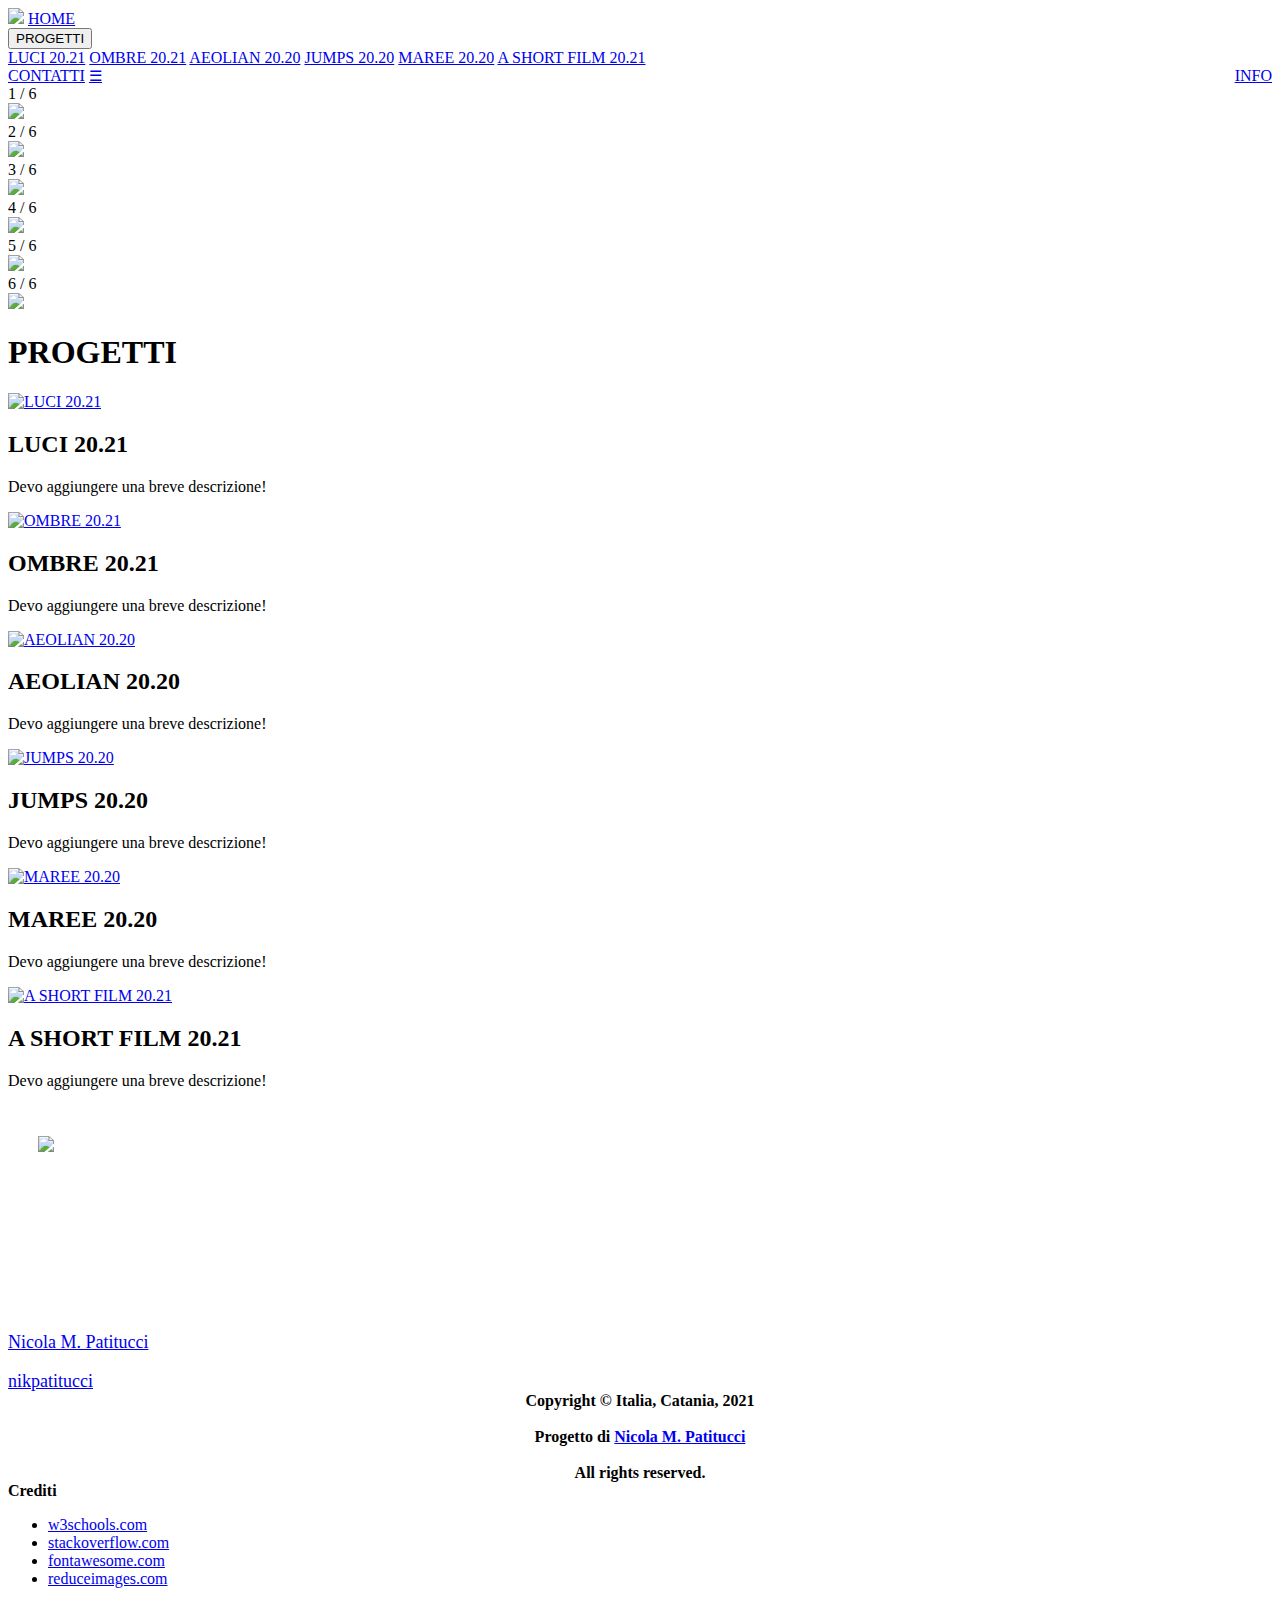
==== index.html @ ebbb5ac2 "Add files via upload" ====
<!doctype html> <!-- descrive il tipo di file che il browser si deve aspettare -->
<html>
  <!-- <html> rappresenta la radice del documento, dentro c'è contenuto head e body affiancati, il resto è tutto al di dentro di una struttura ad albero (lang è un attributo globale serve a indicare al browser di impostare la lingua italiana) -->
<head>
  <!-- testa del documento, qui vengono inseriti tutte le informazioni generali del documento -->
  <title>Nik Pat*</title> <!-- titolo della pagina -->
  <meta charset="UTF8">
  <!-- metadati -> serve per il browser e i motori di ricerca in questo caso codifichiamo in utf8 per gli accenti (anche i caratteri speciali) -->
  <meta name="viewport" content="width=device-width, initial-scale=1.0">
  <!-- permette ai web designer di prendere il pieno controllo del viewport, il viewport è la parte di schermo visibile dell'utente. -->
  <!-- CSS -->
  <link rel="stylesheet" type="text/css" href="./css/index.css">              <!-- link definisce un collegamento fra il documento e una risorsa esterna, usa attributi globali come rel, type e href -->
  <link rel="stylesheet" type="text/css" href="./css/font-awesome.min.css">   <!-- rispettivamente per il tipo di relazione, il formato e il percorso del documento -->
  <!-- Icon -->
  <link rel="icon" type="image/png" href="./img/favicon.png"> <!-- link per cambiare l'icona del sito web -->
  <noscript>Il tuo browser non supporta JavaScript!</noscript>
  <!-- testo alternativo per quando il browser non supporta la tipologia di script indicata, oppure quando lo script non c'è -->
</head>

<body> <!-- <body> dentro il corpo vengono visualizzati tutti i contenuti di un documento HTML, come immagini, collegamenti ipertestuali, tabelle, elenchi, ecc. -->
  <!-- Sezione del Menu di Navigazione -->
  <div class="topnav" id="myTopnav">
    <!-- Logo -->
    <img class="logo" src="./img/favicon.png" />
    <!-- Collegamenti tra le pagine -->
    <a href="#" class="active">HOME</a>
    <!-- Tendina a cascata (Drop Down List) -->
    <div class="dropdown">
      <button class="dropbtn" onclick="window.location.href='#projects'">PROGETTI <i class="fa fa-caret-down"></i>
      </button>
      <div class="dropdown-content">
        <a href="pages/luci.html#content">LUCI 20.21</a>
        <a href="pages/ombre.html#content">OMBRE 20.21</a>
        <a href="pages/aeolian.html#content">AEOLIAN 20.20</a>
        <a href="pages/jumps.html#content">JUMPS 20.20</a>
        <a href="pages/maree.html#content">MAREE 20.20</a>
        <a href="pages/a_short_film.html#content">A SHORT FILM 20.21</a>
      </div>
    </div>
    <a href="contact.html#about">CONTATTI</a>
    <!-- Scorrimento nella pagina tramite id="about" -> href="#about" -->
    <a href="#about" style="float: right">INFO</a>
    <!-- <a style="float: right" onclick="changeCSS()"><i class="fa fa-adjust" style="font-size: 19px;"></i></a> --> <!-- vecchio bottone per la funzione che cambia tema/css -->
    <!-- Responsive Hamburger -->
    <a class="icon" href="javascript:void(0);" style="font-size:15px;"  onclick="openHamburger()">&#9776;</a> <!-- href="javascript:void(0)"" per non navigare da nessuna parte  -->
  </div>
  <!-- Sezione delle Slide / Home -->
  <div class="home"><!-- il tag <div> definisce un contenitore vuoto, class="home" applica la regola (CSS) che ha come selettore .home -->
    <!-- Contenitore e Slide -->
    <div class="slideshow-container">
      <div class="mySlides fade">
        <div class="numbertext">1 / 6</div>
        <img src="./img/slider/1.jpg">
      </div>
      <div class="mySlides fade">
        <div class="numbertext">2 / 6</div>
        <img src="./img/slider/2.jpg">
      </div>
      <div class="mySlides fade">
        <div class="numbertext">3 / 6</div>
        <img src="./img/slider/3.jpg">
      </div>
      <div class="mySlides fade">
        <div class="numbertext">4 / 6</div>
        <img src="./img/slider/4.jpg">
      </div>
      <div class="mySlides fade">
        <div class="numbertext">5 / 6</div>
        <img src="./img/slider/5.jpg">
      </div>
      <div class="mySlides fade">
        <div class="numbertext">6 / 6</div>
        <img src="./img/slider/6.jpg">
      </div>
    </div>
  </div>
  <!-- Sezione per scorrere l'immagine di background <html> -->
  <div class="splitter-article"></div>
  <!-- Contenitore per Progetti (background nero) -->
  <div class="container" id="projects">
    <!-- Sezione Articolo (background bianco) -->
    <div class="article">
      <!-- PROGETTI -> Righe e Colonne di 3 -->
      <div class="row">
        <div class="column-project" style="padding-top: 0;">
          <h1>PROGETTI</h1>
        </div>
      </div>
      <div class="row">
        <!-- LUCI 20.21 -->
        <div class="column-project">
          <a href="./pages/luci.html#content"><img src="./img/slider/1.jpg" alt="LUCI 20.21" style="width:100%" /></a>
          <h2>LUCI 20.21</h2>
          <p>Devo aggiungere una breve descrizione!</p>
        </div>
        <!-- OMBRE 20.21 -->
        <div class="column-project">
          <a href="pages/ombre.html#content"><img src="./img/slider/2.jpg" alt="OMBRE 20.21" style="width:100%" /></a>
          <h2>OMBRE 20.21</h2>
          <p>Devo aggiungere una breve descrizione!</p>
        </div>
        <!-- AEOLIAN 20.20 -->
        <div class="column-project" style="border-right: none;">
          <a href="pages/aeolian.html#content"><img src="./img/slider/3.jpg" alt="AEOLIAN 20.20" style="width:100%" /></a>
          <h2>AEOLIAN 20.20</h2>
          <p>Devo aggiungere una breve descrizione!</p>
        </div>
      </div>
      <div class="row">
        <!-- JUMPS 20.20 -->
        <div class="column-project">
          <a href="pages/jumps.html#content"><img src="./img/slider/4.jpg" alt="JUMPS 20.20" style="width:100%" /></a>
          <h2>JUMPS 20.20</h2>
          <p>Devo aggiungere una breve descrizione!</p>
        </div>
        <!-- MAREE 20.20 -->
        <div class="column-project ">
          <a href="pages/maree.html#content"><img src="./img/slider/5_light.jpg" alt="MAREE 20.20" style="width:100%" /></a>
          <h2>MAREE 20.20</h2>
          <p>Devo aggiungere una breve descrizione!</p>
        </div>
        <!-- A SHORT FILM 20.21 -->
        <div class="column-project" style="border-right: none;">
          <a href="pages/a_short_film.html#content"><img src="./img/slider/6.jpg" alt="A SHORT FILM 20.21"
              style="width:100%" /></a>
          <h2>A SHORT FILM 20.21</h2>
          <p>Devo aggiungere una breve descrizione!</p>
        </div>
      </div>
    </div>
  </div>
  <div class="splitter-article"></div>
  <!-- Sezione About me -->
  <div class="container" id="about">
    <div class="row" style="padding:30px;">
      <div class="column-about">
        <img src="./img/profile/3.jpg" alt="Nicola Patitucci" style="color: white; width: 100%;" />
      </div>
      <div class="column-about" style="color: white">
        <h1 class="color-yellow">NIK PAT*</h1>
        <p>
          <--- Questa persona a sinistra sono iio</p>
            <p>Devo aggiungere una breve descrizione!</p>
      </div>
    </div>
  </div>
  <!-- Sezione per visualizzare l'immagine di background <html> serve per dare profondità alla pagina quando scorriamo i contenuti -->
  <div class="splitter-article"></div>
  <!-- Sezione del footer -->
  <div class="footer">
    <div class="row">
      <div class="column">
        <div class="row">
          <a target="_blank" href="https://www.facebook.com/nicola.patitucci.9" style="font-size: 18px;">
            <i class="fa fa-facebook"></i> Nicola M. Patitucci
          </a>
          <br><br>
          <a target="_blank" href="https://www.instagram.com/nikpatitucci/" style="font-size: 18px;">
            <i class="fa fa-instagram"></i> nikpatitucci
          </a>
          <!-- <br><br><a target="_blank" href="https://www.instagram.com/k.e.v.i.n.99/" style="font-size: 18px;"><i class="fa fa-instagram"></i> k.e.v.i.n.99</a> -->
        </div>
      </div>
      <!-- COPYRIGHT © Italia, Catania, 2021 -->
      <div class="column" style="text-align: center;">
        <div class="row">
          <strong>Copyright © Italia, Catania, 2021</strong>
        </div>
        <br>
        <div class="row">
          <!-- <strong>Progetto per <a target="_blank" href="https://www.instagram.com/nikpatitucci/" style="font-size: 16px;">Nicola M. Patitucci</a> by <a target="_blank" href="https://www.instagram.com/k.e.v.i.n.99/" style="font-size: 16px;">Kevin La Manna</a> <br><br> All rights reserved.</strong> -->
          <strong>Progetto di <a target="_blank" href="https://www.instagram.com/nikpatitucci/"style="font-size: 16px;">Nicola M. Patitucci</a>
            <br><br> 
            All rights reserved.
          </strong>
        </div>
      </div>
      <!-- CREDITI -->
      <div class="column">
        <strong>Crediti</strong>
        <ul>
          <li><a target="_blank" href="https://www.w3schools.com/">w3schools.com</a></li>
          <li><a target="_blank" href="https://stackoverflow.com/">stackoverflow.com</a></li>
          <li><a target="_blank" href="https://fontawesome.com/4.7">fontawesome.com</a></li>
          <li><a target="_blank" href="https://www.reduceimages.com/">reduceimages.com</a></li>
        </ul>
      </div>
    </div>
  </div>
  <!-- Variabili e Funzioni di JavaScript -->
  <script src="js/index.js"></script>
  <script src="js/hamburger.js"></script>
</body>

</html>
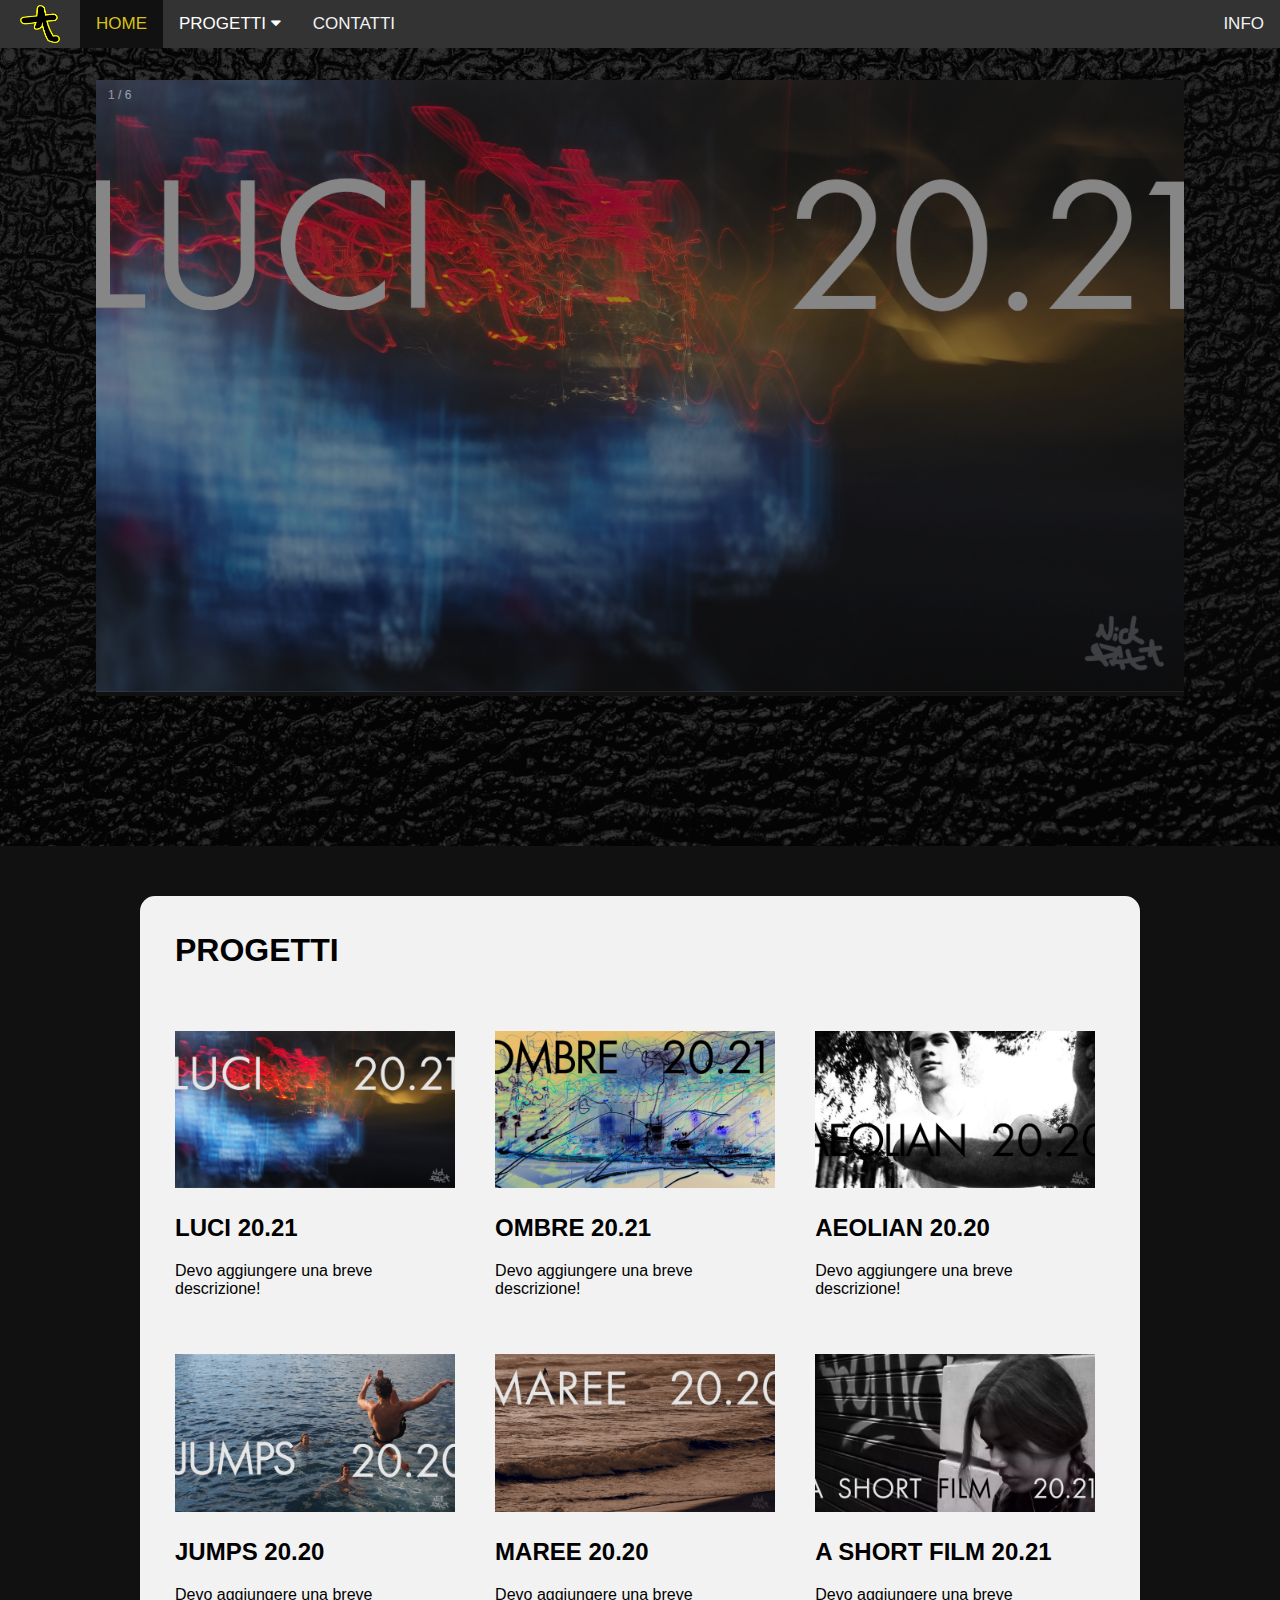
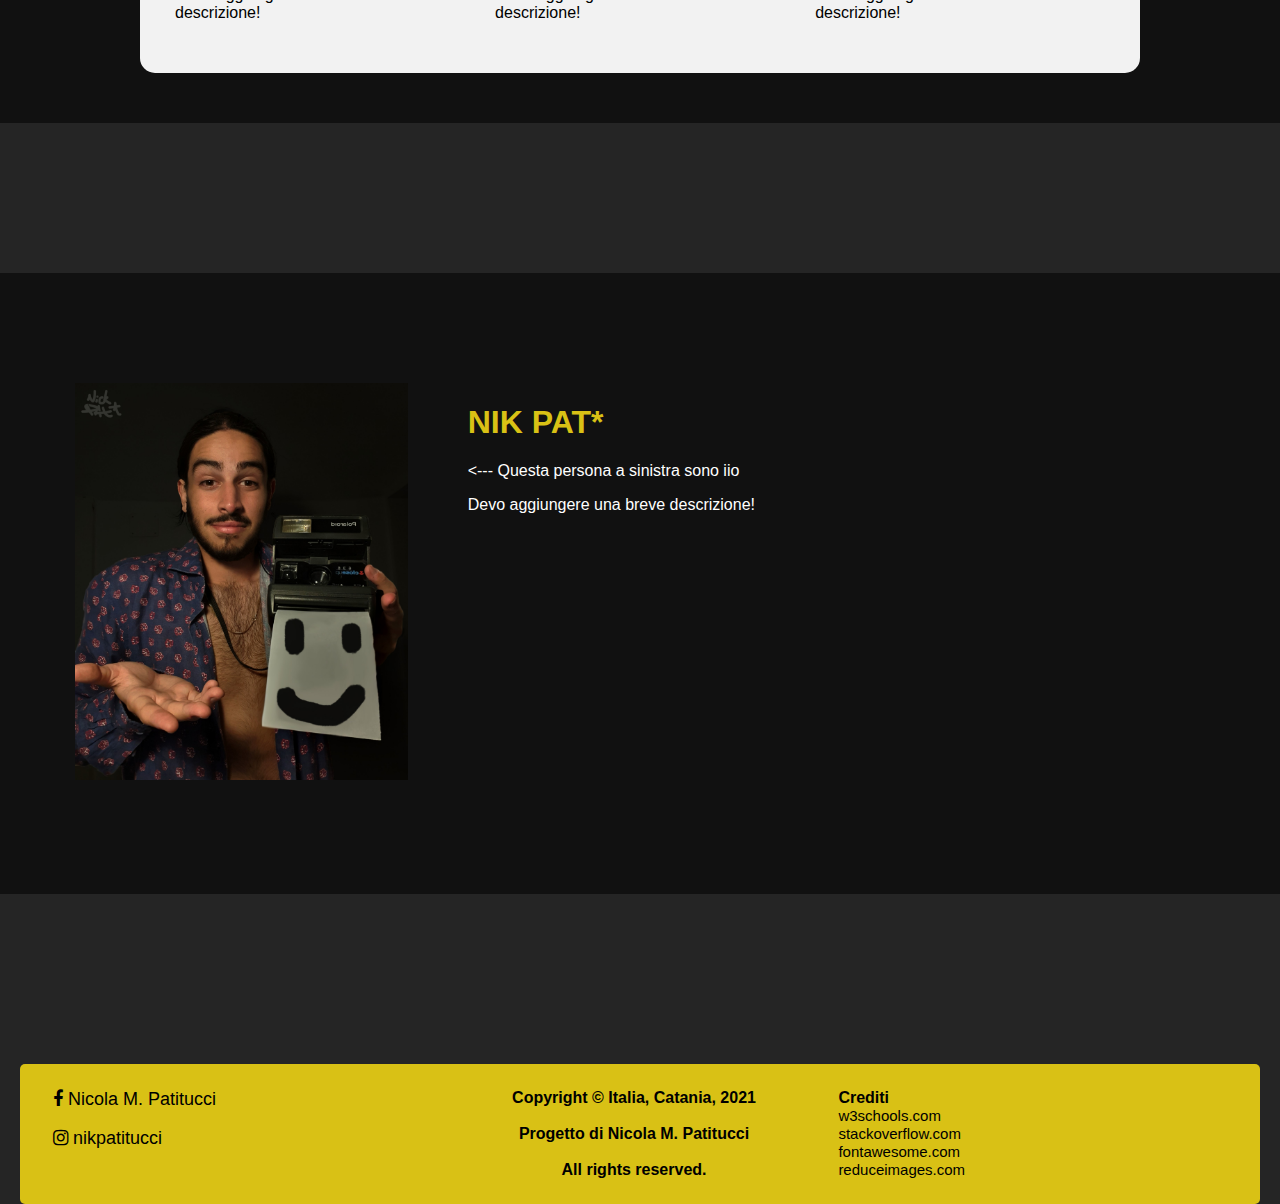
==== commit a255eb21: "Update index.html" ====
--- a/index.html
+++ b/index.html
@@ -21,7 +21,7 @@
   <!-- Sezione del Menu di Navigazione -->
   <div class="topnav" id="myTopnav">
     <!-- Logo -->
-    <img class="logo" src="./img/favicon.png" />
+    <img class="logo" src="img/favicon.png" />
     <!-- Collegamenti tra le pagine -->
     <a href="#" class="active">HOME</a>
     <!-- Tendina a cascata (Drop Down List) -->
@@ -50,27 +50,27 @@
     <div class="slideshow-container">
       <div class="mySlides fade">
         <div class="numbertext">1 / 6</div>
-        <img src="./img/slider/1.jpg">
+        <img src="img/slider/1.jpg">
       </div>
       <div class="mySlides fade">
         <div class="numbertext">2 / 6</div>
-        <img src="./img/slider/2.jpg">
+        <img src="img/slider/2.jpg">
       </div>
       <div class="mySlides fade">
         <div class="numbertext">3 / 6</div>
-        <img src="./img/slider/3.jpg">
+        <img src="img/slider/3.jpg">
       </div>
       <div class="mySlides fade">
         <div class="numbertext">4 / 6</div>
-        <img src="./img/slider/4.jpg">
+        <img src="img/slider/4.jpg">
       </div>
       <div class="mySlides fade">
         <div class="numbertext">5 / 6</div>
-        <img src="./img/slider/5.jpg">
+        <img src="img/slider/5.jpg">
       </div>
       <div class="mySlides fade">
         <div class="numbertext">6 / 6</div>
-        <img src="./img/slider/6.jpg">
+        <img src="img/slider/6.jpg">
       </div>
     </div>
   </div>
@@ -192,4 +192,4 @@
   <script src="js/hamburger.js"></script>
 </body>
 
-</html>+</html>
--- a/css/index.css
+++ b/css/index.css
@@ -0,0 +1,313 @@
+html{
+  background-color: rgb(37, 37, 37);
+  background-image: url("../img/background/dark-bg.png");
+  background-repeat: no-repeat;
+  background-attachment: fixed;
+  background-position: center;
+  background-size: cover;
+  scroll-behavior: smooth;
+}
+
+body{
+  font-family: "Trebuchet MS", Helvetica, sans-serif;
+  margin: 0; 
+}
+
+/* Navbar CSS */
+.topnav {
+  overflow: hidden;
+  background-color: #333;
+  position: fixed;
+  width: 100%;
+  top: 0;
+  z-index: 1;
+}
+
+.topnav a {
+  float: left;
+  display: block;
+  color: #f2f2f2;
+  text-align: center;
+  padding: 14px 16px;
+  text-decoration: none;
+  font-size: 17px;
+}
+
+.active{
+  background-color: #111!important; /* Ho messo !important perchè dato che uso questo .active sopra ad altri css è meglio metterlo sempre */
+  color: #d9c115!important; /* Ho messo !important perche ".topnav a" contiene "color: #f2f2f2;" */
+}
+
+.topnav .icon {
+  display: none;
+}
+
+.logo{
+  float: left;
+  width: 50px; 
+  height: 48px;
+  margin: 0 15px;
+  padding: 5px;
+}
+
+.dropdown {
+  float: left;
+  overflow: hidden;
+}
+
+.dropdown .dropbtn {
+  font-size: 17px;    
+  border: none;
+  outline: none;
+  color: white;
+  padding: 14px 16px;
+  background-color: inherit;
+  font-family: inherit;
+  margin: 0;
+}
+.dropdown-content {
+  display: none;
+  position: fixed;
+  background-color: #444;
+  min-width: 160px;
+  box-shadow: 0px 8px 16px 0px rgba(0,0,0,0.2);
+  z-index: 1;
+}
+
+.dropdown-content a {
+  float: none;
+  color: white;
+  padding: 12px 16px;
+  text-decoration: none;
+  display: block;
+  text-align: left;
+}
+
+.topnav a:hover, .dropdown:hover .dropbtn {
+  background-color: #111; 
+  color: #d9c115; 
+}
+
+.dropdown-content a:hover {
+  background-color: #111; 
+  color: #d9c115; 
+}
+
+.dropdown:hover .dropdown-content {
+  display: block;
+}
+
+/* SlideShow CSS */
+* {box-sizing:border-box}
+.slideshow-container {
+  max-width: inherit;
+  position: relative;
+  margin: auto; 
+  background-color: #111;
+  text-align: center;
+  width:85%
+}
+
+/* Hide the images by default */
+.mySlides {
+  display: none;
+}
+
+/* Number text (1/3 etc) */
+.numbertext {
+  color: #f2f2f2;
+  font-size: 12px;
+  padding: 8px 12px;
+  position: absolute;
+  top: 0;
+}
+
+.numbertext img{
+  width: 100%;
+}
+
+/* Varie Regole CSS */
+.center{
+  text-align: center;
+}
+
+.color-yellow{
+  color: #d9c115;
+}
+
+/* Row e Columns CSS */
+.column {
+  float: left;
+  padding: 20px;
+  width: 33%;
+}
+
+.column-about{
+  margin: 0; padding: 30px; float: left;
+  width: 33%;
+}
+
+
+.column-project{
+  float: left;
+  padding: 20px;
+  width: 33%;
+}
+
+.row:after {
+  content: "";
+  display: table;
+  clear: both;
+}
+.row > .column {
+  padding: 0 8px;
+}
+
+button {
+  border: none;
+  outline: 0;
+  display: inline-block;
+  padding: 8px;
+  color: white;
+  background-color: #000;
+  text-align: center;
+  cursor: pointer;
+  width: 100%;
+  font-size: 18px;
+}
+
+a {
+  text-decoration: none;
+  font-size: 22px;
+  color: black;
+}
+
+button:hover, a:hover {
+  opacity: 0.7;
+}
+/* Clear floats after the columns */
+
+
+/* Footer */
+.footer ul { 
+  margin: 0; padding: 0; list-style: none;
+}
+.footer ul a{
+  font-size: 15px;
+}
+.footer{
+  display:block;
+  padding: 25px; border-radius: 5px;;
+  margin-left: 20px; margin-right: 20px; margin-top: 20px;
+  background-color: #d9c115;
+  font-family: Arial, Helvetica, sans-serif;
+}
+
+
+/* Splitter */
+.splitter{
+  background-color: transparent;
+  height: 300px;
+}
+.splitter-article{
+  background-color: transparent;
+  height: 150px;
+}
+
+
+/* Container + Article + Home CSS */
+.container{
+  background-color:#111;
+  padding-left: 15px; padding-right: 15px; /* spazio interno */
+  padding-bottom: 50px; padding-top: 50px;
+  margin: 0;
+  height:auto;
+}
+.article{
+  height: auto;
+  background-color: #f2f2f2;
+  border-radius: 15px;
+  padding: 15px; /* spazio interno */
+  margin-left: 125px; margin-right: 125px;
+} 
+.home{
+  background-color:rgba(17,17,17, 0.2);
+  height: inherit;
+  max-width: inherit;
+  margin-top: 80px;
+}
+.home img{
+  width: 100%;
+  height: auto;
+  -webkit-filter: opacity(55%); /* Safari 6.0 - 9.0 */
+  filter: opacity(55%); /*blur(2px)*/
+}
+
+/* Responsive CSS */
+
+@media screen and (max-width: 600px) {
+  /* Responsive Navbar */
+  .topnav a:not(:first-child), .dropdown .dropbtn {
+    display: none;
+  }
+
+  .topnav.responsive .dropdown .dropbtn {
+    display: block;
+    width: 100%;
+    text-align: left;
+  }
+
+  .topnav a.icon { /* CSS */
+    float: right;
+    display: block;
+  }
+
+  .topnav.responsive {position: relative;}
+
+  .topnav.responsive .icon {
+    position: absolute;
+    right: 0;
+    top: 0;
+  }
+
+  .topnav.responsive a {
+    float: none;
+    display: block;
+    text-align: left;
+  }
+
+  .topnav.responsive .dropdown {float: none;}
+  .topnav.responsive .dropdown-content {position: relative;}
+  
+}
+
+@media screen and (max-width: 800px) { 
+  /* Responsive Colonne. 
+  Quando la porzione di schermo visibile < di 800px, la larghezza delle colonne viene impostato (width= 100%;) */
+  .column-project{
+    width: 100%;
+  }
+  .column {
+    width: 100%;
+  }
+}
+
+/* Animazione Fade CSS */
+.fade {
+  
+  -webkit-animation-name: fade;
+  -webkit-animation-duration: 2.5s;
+
+  animation-name: fade;
+  animation-duration: 2.5s;
+}
+
+@-webkit-keyframes fade {
+  from {opacity: 0}
+  to {opacity: 1}
+}
+
+@keyframes fade {
+  from {opacity: 0}
+  to {opacity: 1}
+}